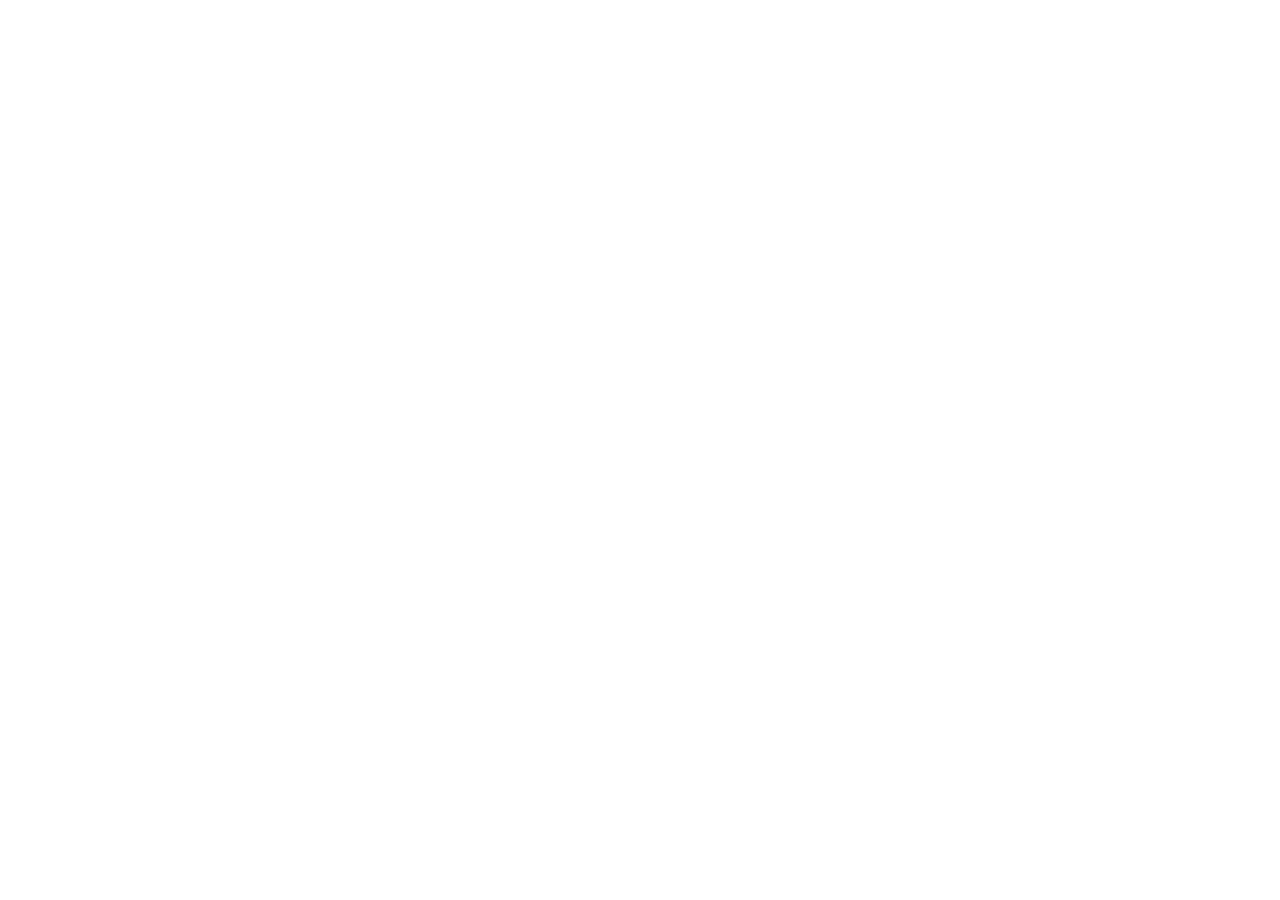
==== index.html @ 081d648e "update social" ====
<!DOCTYPE html>
<html lang="pt-br">
<head>
    <meta charset="UTF-8">
    <meta name="viewport" content="width=device-width, initial-scale=1.0">
    <title>Minhas Redes Sociais</title>
</head>
<body>
    <img src="../imagens/" alt="">


</body>
</html>
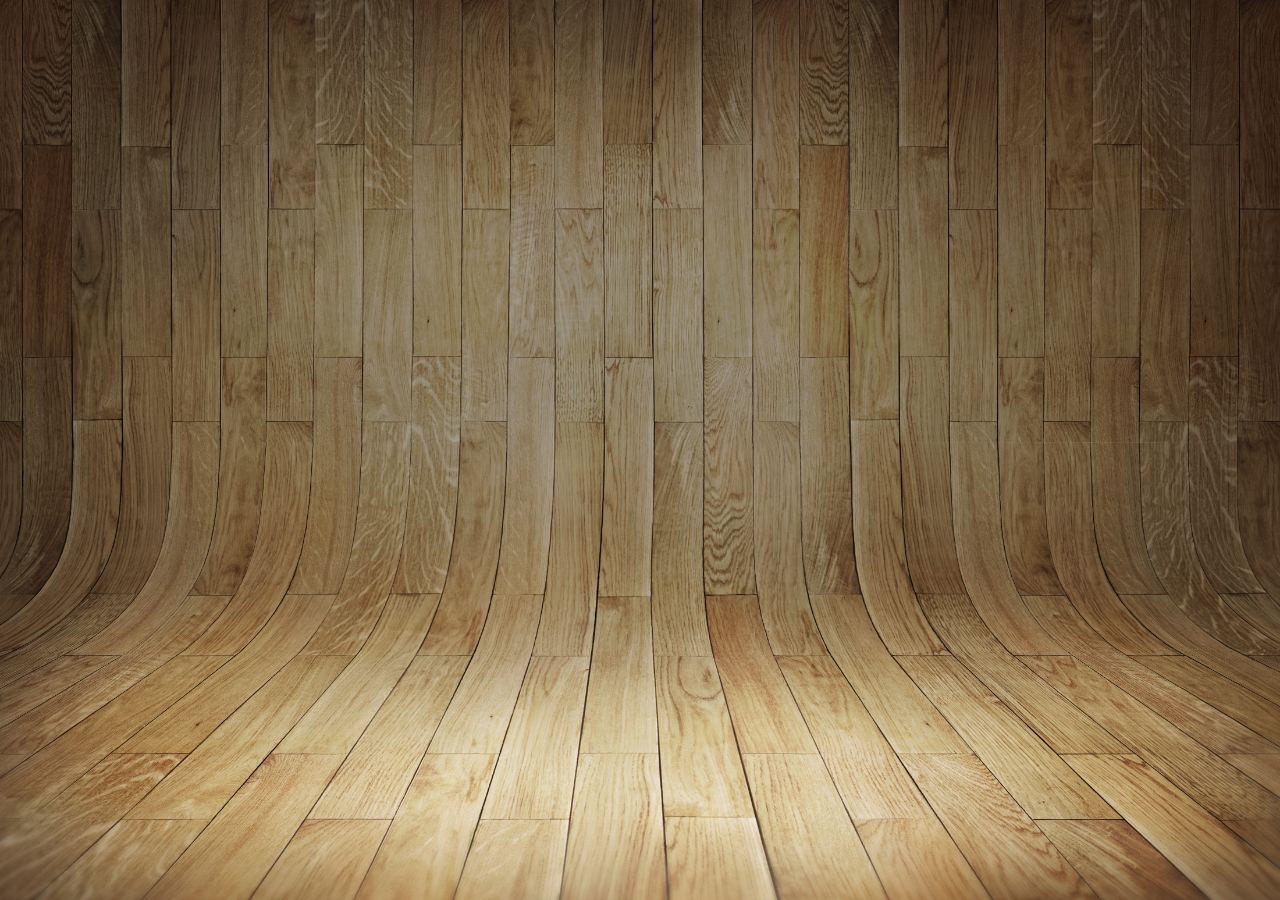
==== commit dc23a0d9: "update" ====
--- a/index.html
+++ b/index.html
@@ -4,9 +4,18 @@
     <meta charset="UTF-8">
     <meta name="viewport" content="width=device-width, initial-scale=1.0">
     <title>Minhas Redes Sociais</title>
+
+        <link rel="shortcut icon" href="favicon.ico" type="image/x-icon">
+        <link rel="stylesheet" href="estilos/style.css">
+    
 </head>
 <body>
-    <img src="../imagens/" alt="">
+
+    <iframe name="frame" src="" frameborder="0">
+
+
+    </iframe>
+    
 
 
 </body>
--- a/estilos/style.css
+++ b/estilos/style.css
@@ -0,0 +1,8 @@
+@charset "UTF-8";
+
+body{
+    background-image: url("../imagens/fundo-madeira.jpg");
+    background-repeat: no-repeat;
+    background-size: cover;
+    background-attachment: fixed;
+}
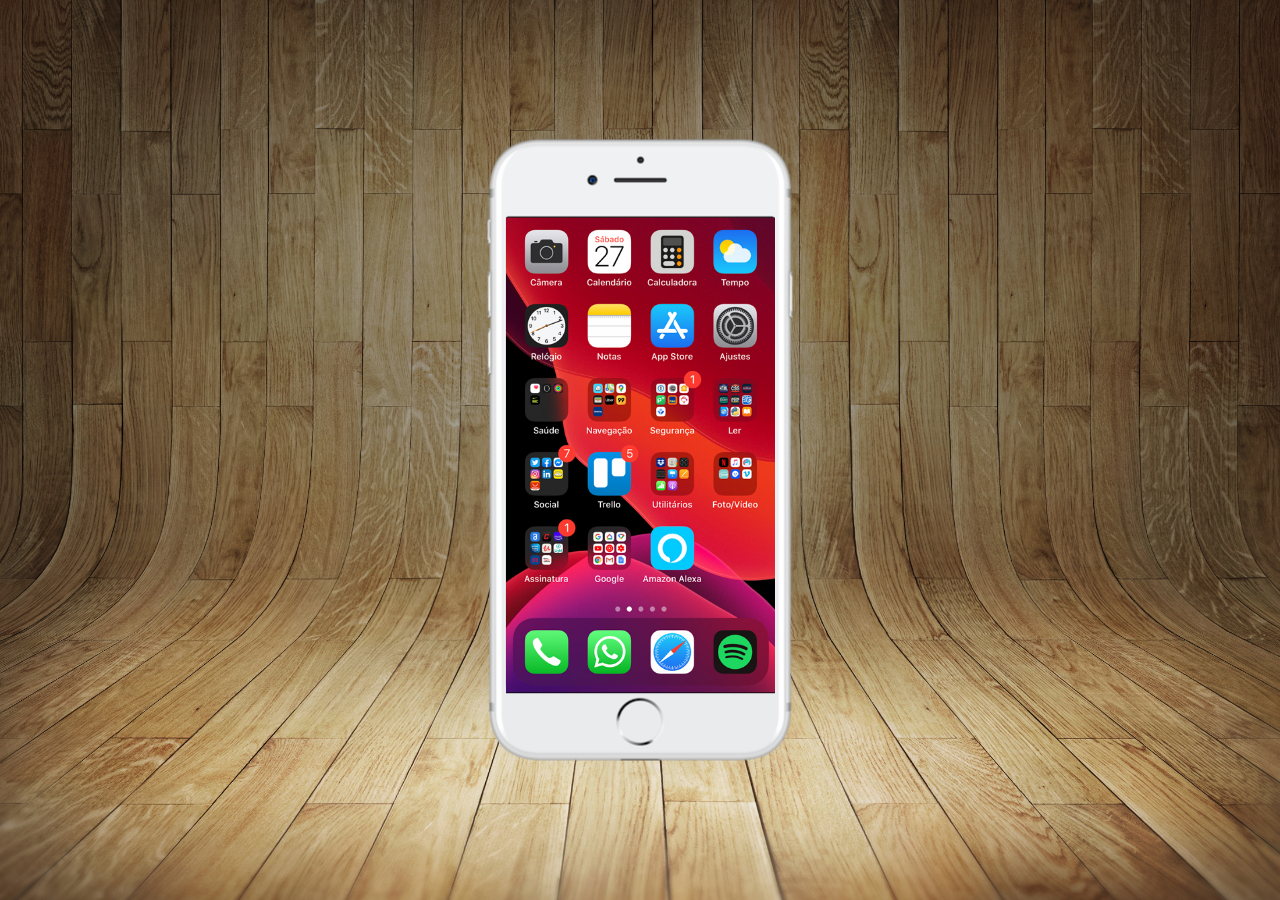
==== commit 3c6df17f: "criei a tela home" ====
--- a/index.html
+++ b/index.html
@@ -10,13 +10,16 @@
     
 </head>
 <body>
+    <main>
+        <section id="telefone">
+            <iframe name="tela" src="home.html" frameborder="0"></iframe>
+        </section>
 
-    <iframe name="frame" src="" frameborder="0">
+        <section id="redes-sociais">
 
-
-    </iframe>
+        </section>
+    </main>
     
-
 
 </body>
 </html>
--- a/estilos/style.css
+++ b/estilos/style.css
@@ -1,8 +1,38 @@
 @charset "UTF-8";
+
+*{
+    margin: 0px;
+    padding: 0px;
+    font-family: Arial, Helvetica, sans-serif;
+}
 
 body{
     background-image: url("../imagens/fundo-madeira.jpg");
+    background-position: center;
     background-repeat: no-repeat;
     background-size: cover;
     background-attachment: fixed;
+}
+main{
+    position: relative;
+    height: 100vh;
+}
+section#telefone{
+    background-image: url(../imagens/frame-iphone.png);
+    background-position: center;
+    background-repeat: no-repeat;
+    width: 311px;
+    height: 627px;
+
+    position: absolute;
+    top: 50%;
+    left: 50%;
+
+    transform: translate(-50%, -50%);
+}
+iframe{
+    position: relative;
+    transform: translate(8%, 17%);
+    width: 269px;
+    height: 476px;
 }
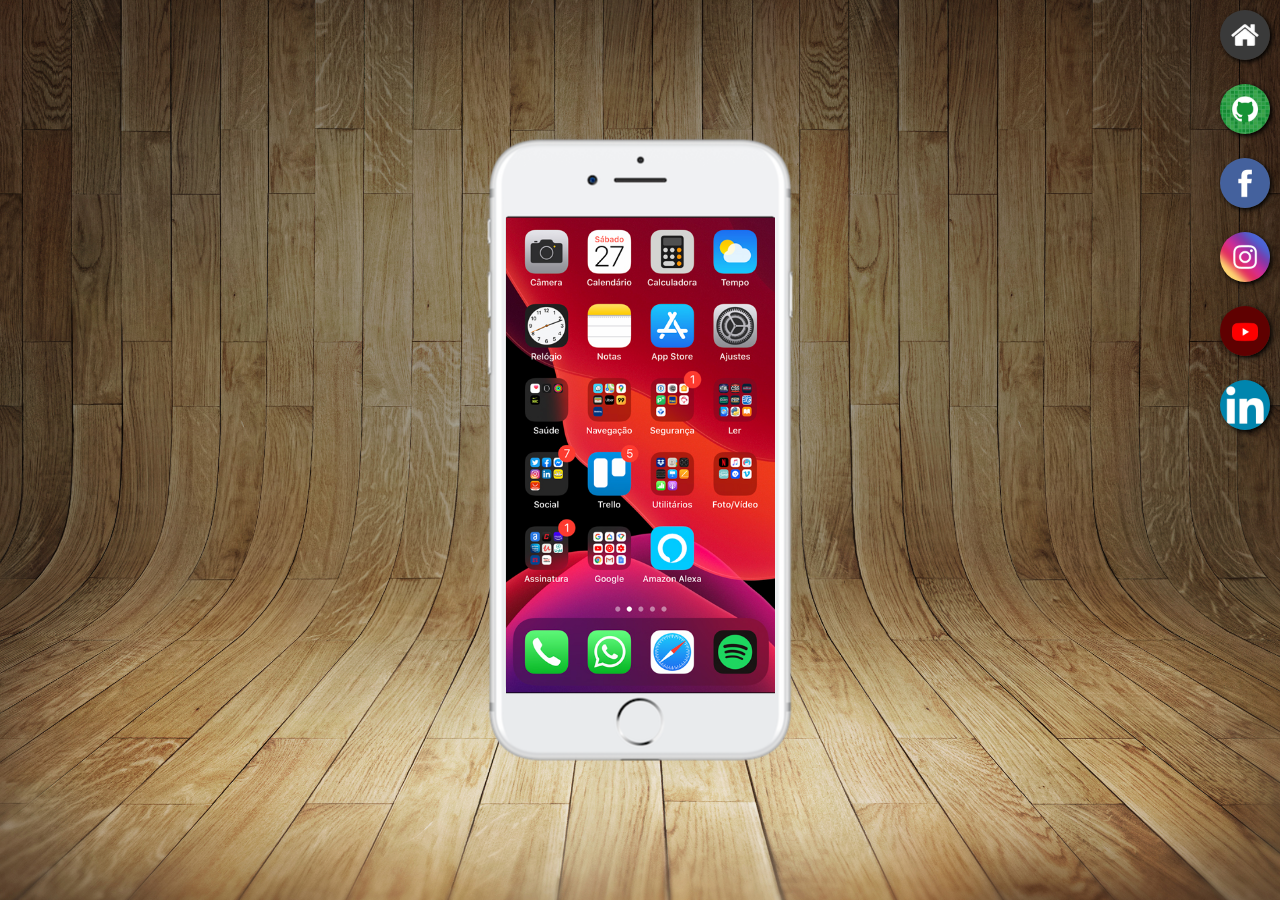
==== commit 8776b37d: "botoes na lateral" ====
--- a/index.html
+++ b/index.html
@@ -12,10 +12,24 @@
 <body>
     <main>
         <section id="telefone">
-            <iframe name="tela" src="home.html" frameborder="0"></iframe>
+            <iframe name="tela" src="home.html" frameborder="0">
+                Seu navegador não é compatível com isso...
+            </iframe>
         </section>
 
         <section id="redes-sociais">
+
+            <a href="index.html" target="tela"><img src="imagens/logo-home.jpg" alt="home"></a> <br>
+
+            <a href="https://github.com/msilvabernardes" target="tela"><img src="imagens/logo-github.jpg" alt="github"></a> <br>
+
+            <a href="https://www.facebook.com/mateus.silva.3954546" target="tela"><img src="imagens/logo-facebook.jpg" alt="facebook"></a> <br>
+
+            <a href="https://www.instagram.com/bernardesmsb26/?hl=da" target="tela"><img src="imagens/logo-instagram.jpg" alt=""></a> <br>
+
+            <a href="https://www.youtube.com/@MateusSilva-bn4bh" target="tela"><img src="imagens/logo-youtube.jpg" alt="YouTube"></a> <br>
+
+            <a href="https://www.linkedin.com/in/mateus-silva-bernardes/?isSelfProfile=true" target="tela"><img src="imagens/logo-linkedin.jpg" alt=""></a>
 
         </section>
     </main>
--- a/estilos/style.css
+++ b/estilos/style.css
@@ -35,4 +35,23 @@
     transform: translate(8%, 17%);
     width: 269px;
     height: 476px;
+}
+main > section#redes-sociais > a > img{
+    width: 50px;
+    border-radius: 50%;
+    margin: 10px;
+    display: inline-block;
+    box-shadow: 2px 2px 5px black;
+    box-sizing: border-box; /*A borda faz parte da caixa*/
+    
+
+}
+main > section#redes-sociais{
+    text-align: right;
+}
+section#redes-sociais img:hover{
+    border: 2px solid white;
+    transform: translate(-5px, -5px);
+    box-shadow: 5px 5px 10px black;
+    transition: transform 0.2s, border .5s;
 }
